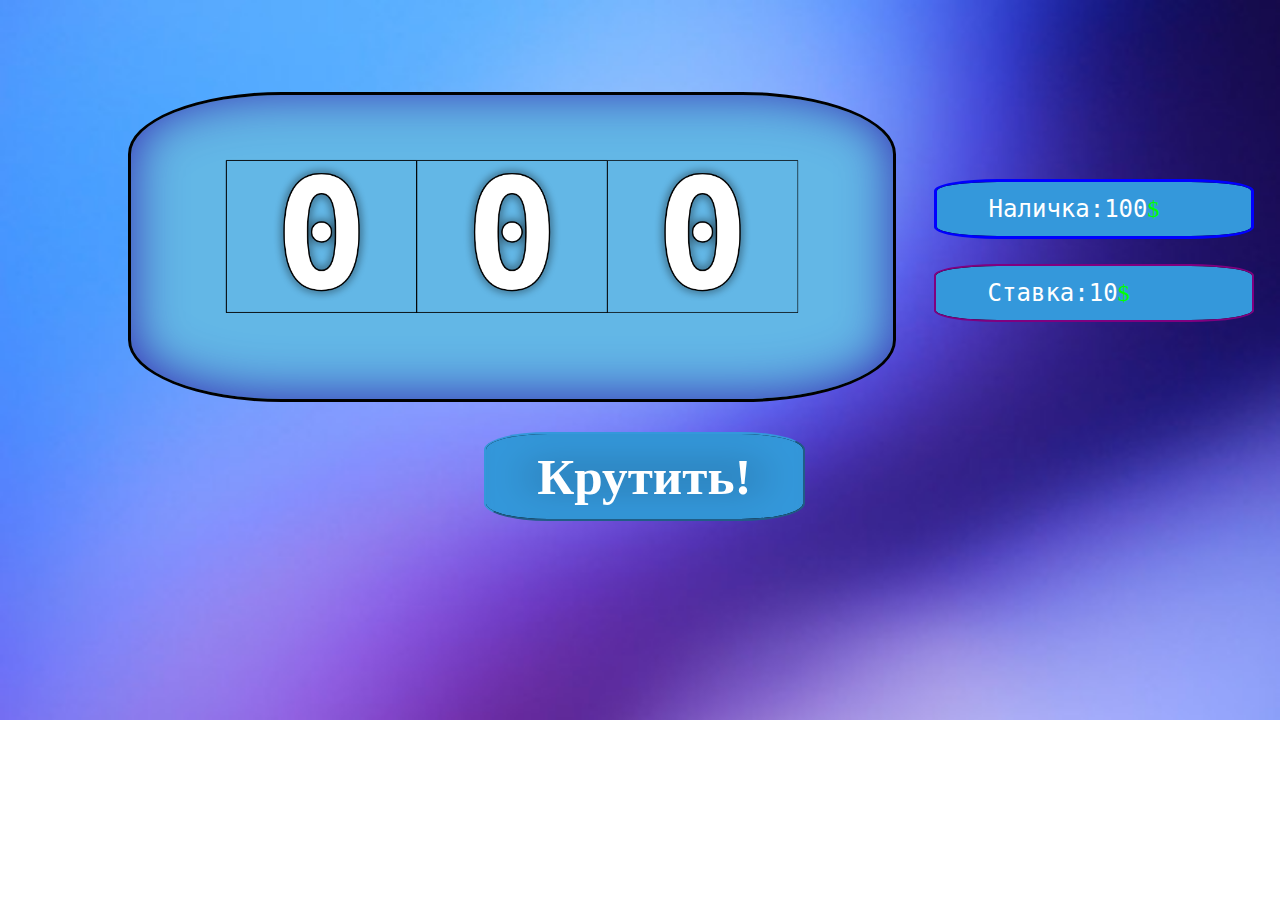
==== index.html @ 3fcae3b8 "Add files via upload" ====
<!DOCTYPE html>
<html lang="en">
<head>
  <meta charset="UTF-8">
  <meta name="viewport" content="width=device-width, initial-scale=1.0">
  <meta http-equiv="X-UA-Compatible" content="ie=edge">
  <link rel = "stylesheet" type="text/css" href="css/style.css">
  <title>Игровые автоматы</title>
</head>
<body>
  <div class="wrap">
    <div class="icons">
      <label class="cash">Наличка:<span id="cashAmount"> 0</span><span class="valute">$</span></label>
      <label class="bet">Ставка:<span id="betAmount"> 0</span><span class="valute">$</span></label> 
    </div>
    
    <div class="canvas">  
      <canvas id="canva"></canvas>
    </div>
    <button class="btn btn--start">Крутить!</button>
  </div>


<script src = "js/mains.js"></script>
<script src = "js/script.js"></script>
</body>
</html>
---- css/style.css ----
* {
		box-sizing: border-box;
		margin: 0;
		padding: 0;
		outline: none;
}

body, html {
		width: 100%;
		height: 100%;
		background: url("../img/gradient.jpg");
		background-size: 100%;
		background-position: center cover;
		background-repeat: no-repeat;
}
body .wrap, html .wrap {
		position: relative;
		align-items: center;
		width: 100%;
		height: 100%;
		min-width: 350px;
}
body .wrap .icons, html .wrap .icons {
		display: flex;
		flex-direction: column;
}
body .wrap .btn, html .wrap .btn {
		position: absolute;
		justify-content: center;
		align-items: center;
		background: black;
		border-color: #3498db;
		color: #fff;
		cursor: pointer;
		border-radius: 20%;
		box-shadow: 0 0 40px 40px #3498db inset, 0 0 0 0 #3498db;
		-webkit-transition: all 150ms ease-in-out;
		transition: all 150ms ease-in-out;
		z-index: 10;
		margin-top: 2%;
		margin-left: -10%;
}
body .wrap .btn--start, html .wrap .btn--start {
		font-family: serif;
		font-weight: bold;
}
body .wrap .cash, body .wrap .bet, html .wrap .cash, html .wrap .bet {
		position: relative;
		width: 25%;
		left: 73%;
		padding: 1% 4%;
		font: 24px monospace;
		color: white;
		background: black;
		border-radius: 20%;
		border: 3px solid blue;
		box-shadow: 0 0 40px 40px #3498db inset, 0 0 0 0 #3498db;
}
body .wrap .cash, html .wrap .cash {
		margin-top: 14%;
}
body .wrap .bet, html .wrap .bet {
		bottom: 2%;
		margin-top: 2%;
		border: 2px solid purple;
}
body .wrap .valute, html .wrap .valute {
		margin-left: auto;
		margin-right: 0.25rem;
		color: lime;
		font-family: serif;
}
body .wrap canvas, html .wrap canvas {
		position: relative;
		left: 10%;
		width: 60%;
		height: 60%;
		margin-top: -18%;
		border: 3px solid black;
		border-radius: 20%;
		box-shadow: inset 0px -3px 50px #382eb4;
		background: #63b7e6;
}
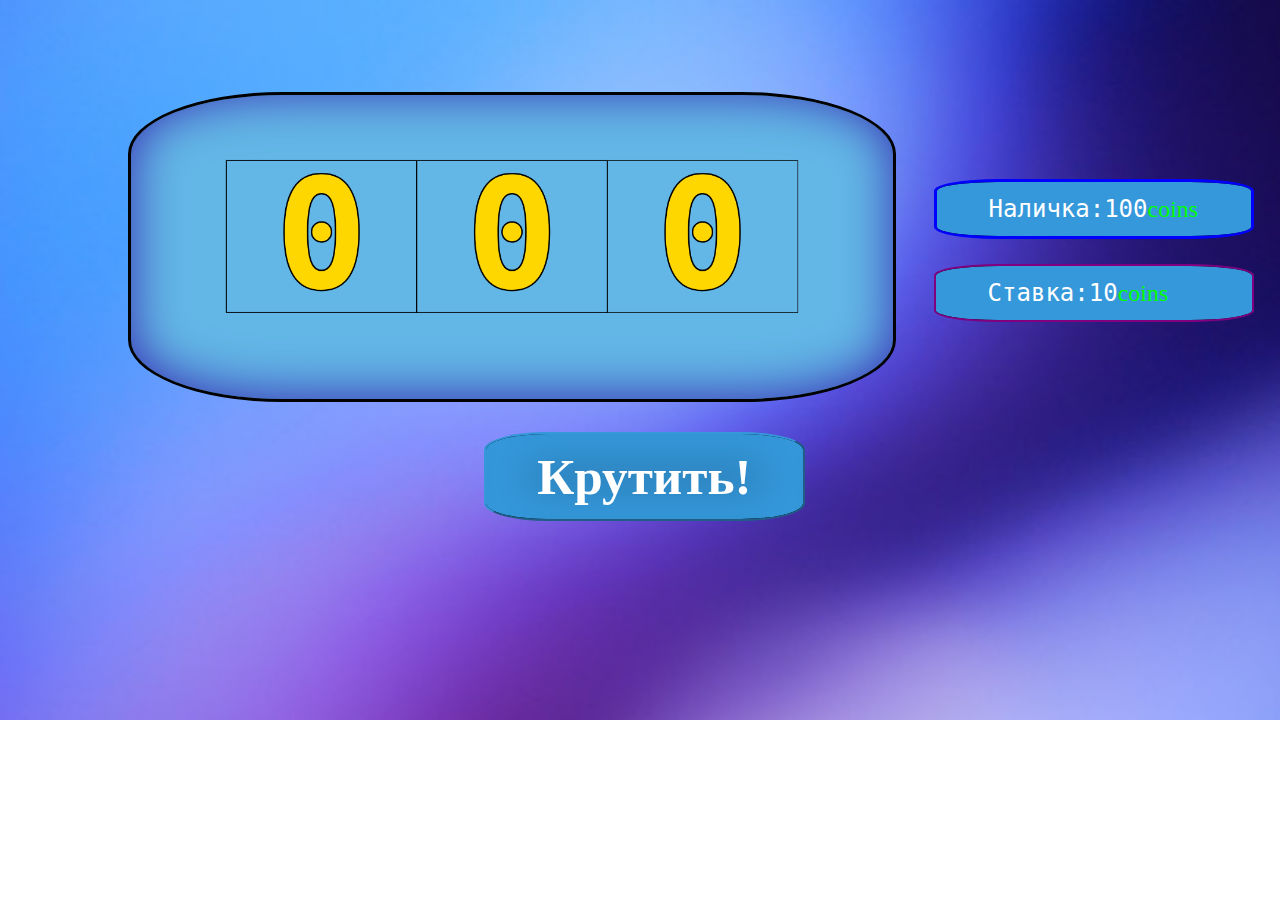
==== commit 06c8833f: "Update index.html" ====
--- a/index.html
+++ b/index.html
@@ -10,8 +10,8 @@
 <body>
   <div class="wrap">
     <div class="icons">
-      <label class="cash">Наличка:<span id="cashAmount"> 0</span><span class="valute">$</span></label>
-      <label class="bet">Ставка:<span id="betAmount"> 0</span><span class="valute">$</span></label> 
+      <label class="cash">Наличка:<span id="cashAmount"> 0</span><span class="valute">coins</span></label>
+      <label class="bet">Ставка:<span id="betAmount"> 0</span><span class="valute">coins</span></label> 
     </div>
     
     <div class="canvas">  
@@ -24,4 +24,4 @@
 <script src = "js/mains.js"></script>
 <script src = "js/script.js"></script>
 </body>
-</html>+</html>
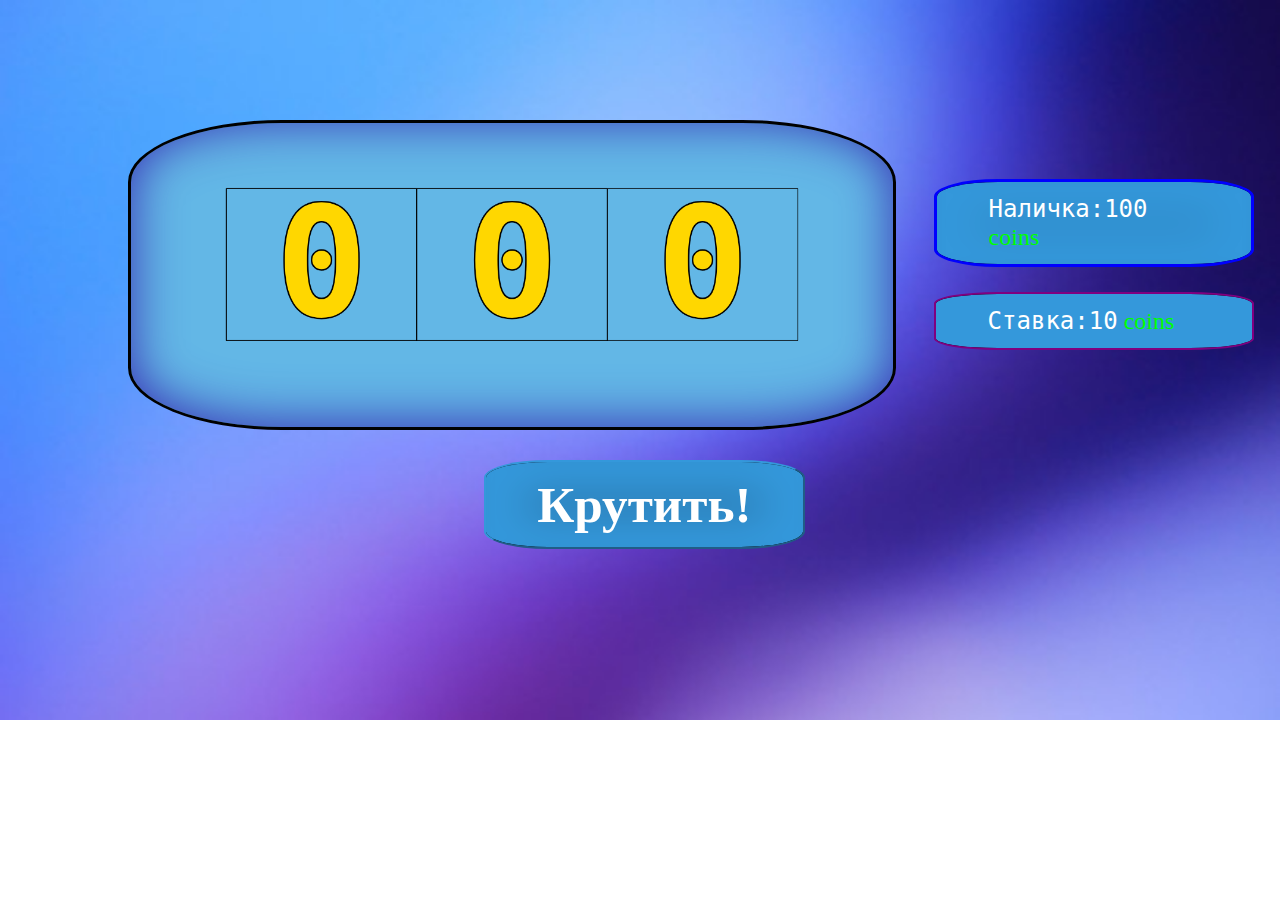
==== commit bb2639bc: "Update index.html" ====
--- a/index.html
+++ b/index.html
@@ -10,8 +10,8 @@
 <body>
   <div class="wrap">
     <div class="icons">
-      <label class="cash">Наличка:<span id="cashAmount"> 0</span><span class="valute">coins</span></label>
-      <label class="bet">Ставка:<span id="betAmount"> 0</span><span class="valute">coins</span></label> 
+      <label class="cash">Наличка:<span id="cashAmount"> 0</span><span class="valute"> coins</span></label>
+      <label class="bet">Ставка:<span id="betAmount"> 0</span><span class="valute"> coins</span></label> 
     </div>
     
     <div class="canvas">  
